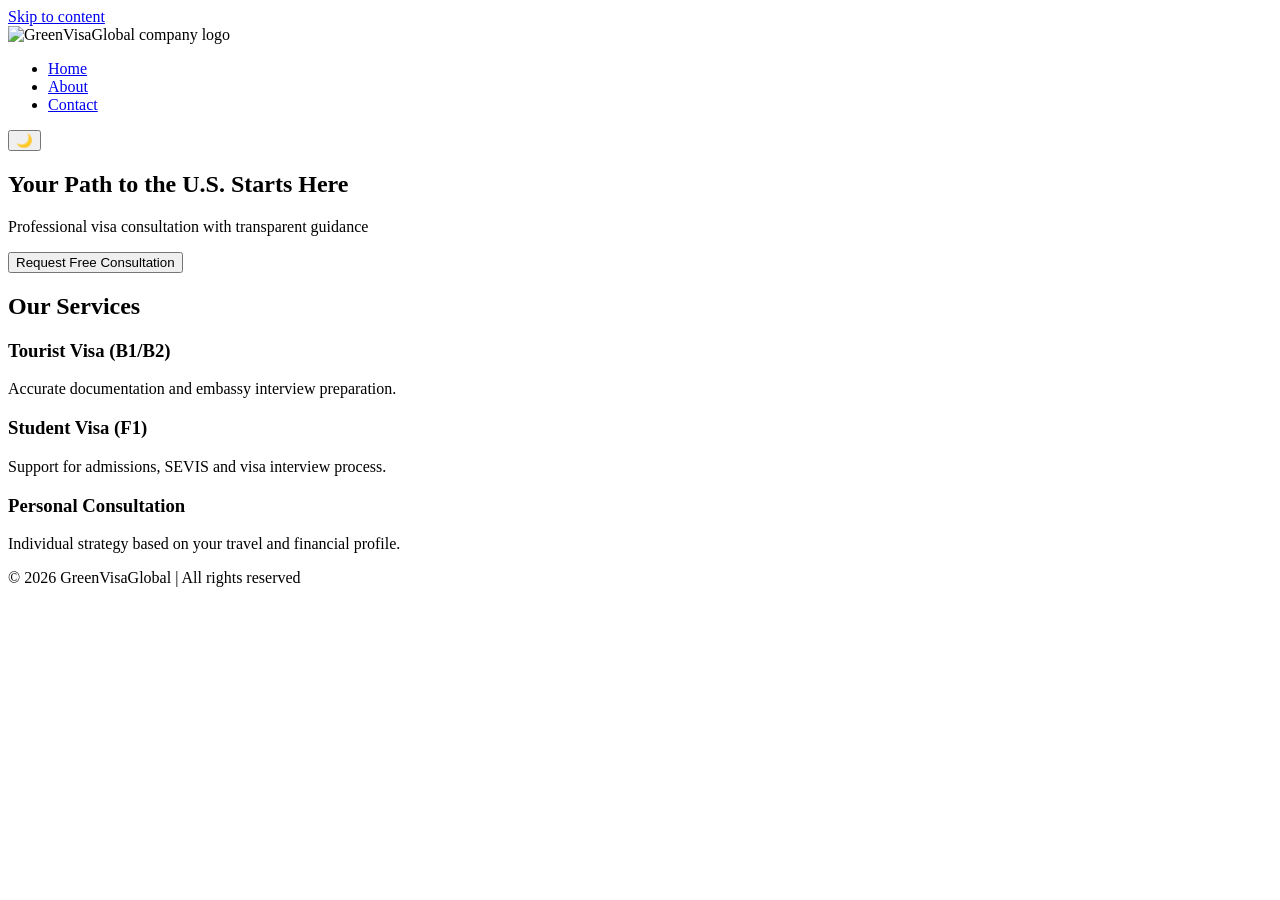
==== index.html @ d1b9c620 "Add files via upload" ====
<!doctype html>
<html lang="en">
  <head>
    <meta charset="UTF-8" />
    <meta name="viewport" content="width=device-width, initial-scale=1.0" />
    <title>GreenVisaGlobal | US Visa Assistance</title>
    <link rel="stylesheet" href="css/styles.css" />
  </head>
  <body>
    <a class="skip-link" href="#main">Skip to content</a>

    <header class="site-header">
      <div class="header-inner">
        <img
          src="images/logo.jpeg"
          alt="GreenVisaGlobal company logo"
          class="logo"
        />
        <nav aria-label="Main navigation">
          <ul class="nav-list">
            <li><a href="index.html" aria-current="page">Home</a></li>
            <li><a href="about.html">About</a></li>
            <li><a href="contact.html">Contact</a></li>
          </ul>
        </nav>
        <button id="darkToggle" aria-label="Toggle dark mode">🌙</button>
      </div>
    </header>

    <main id="main">
      <section class="hero">
        <h1>Your Path to the U.S. Starts Here</h1>
        <p>Professional visa consultation with transparent guidance</p>
        <button id="consultBtn">Request Free Consultation</button>
      </section>

      <section class="services">
        <h2>Our Services</h2>
        <div class="grid">
          <article>
            <h3>Tourist Visa (B1/B2)</h3>
            <p>Accurate documentation and embassy interview preparation.</p>
          </article>
          <article>
            <h3>Student Visa (F1)</h3>
            <p>Support for admissions, SEVIS and visa interview process.</p>
          </article>
          <article>
            <h3>Personal Consultation</h3>
            <p>
              Individual strategy based on your travel and financial profile.
            </p>
          </article>
        </div>
      </section>
    </main>

    <footer>
      <p>&copy; 2026 GreenVisaGlobal | All rights reserved</p>
    </footer>

    <script>
      document
        .getElementById("consultBtn")
        .addEventListener("click", function () {
          alert("Thank you! Please contact us using the form.");
        });
    </script>
    <script>
      const toggleBtn = document.getElementById("darkToggle");
      toggleBtn.addEventListener("click", () => {
        document.body.classList.toggle("dark");
      });
    </script>
  </body>
</html>
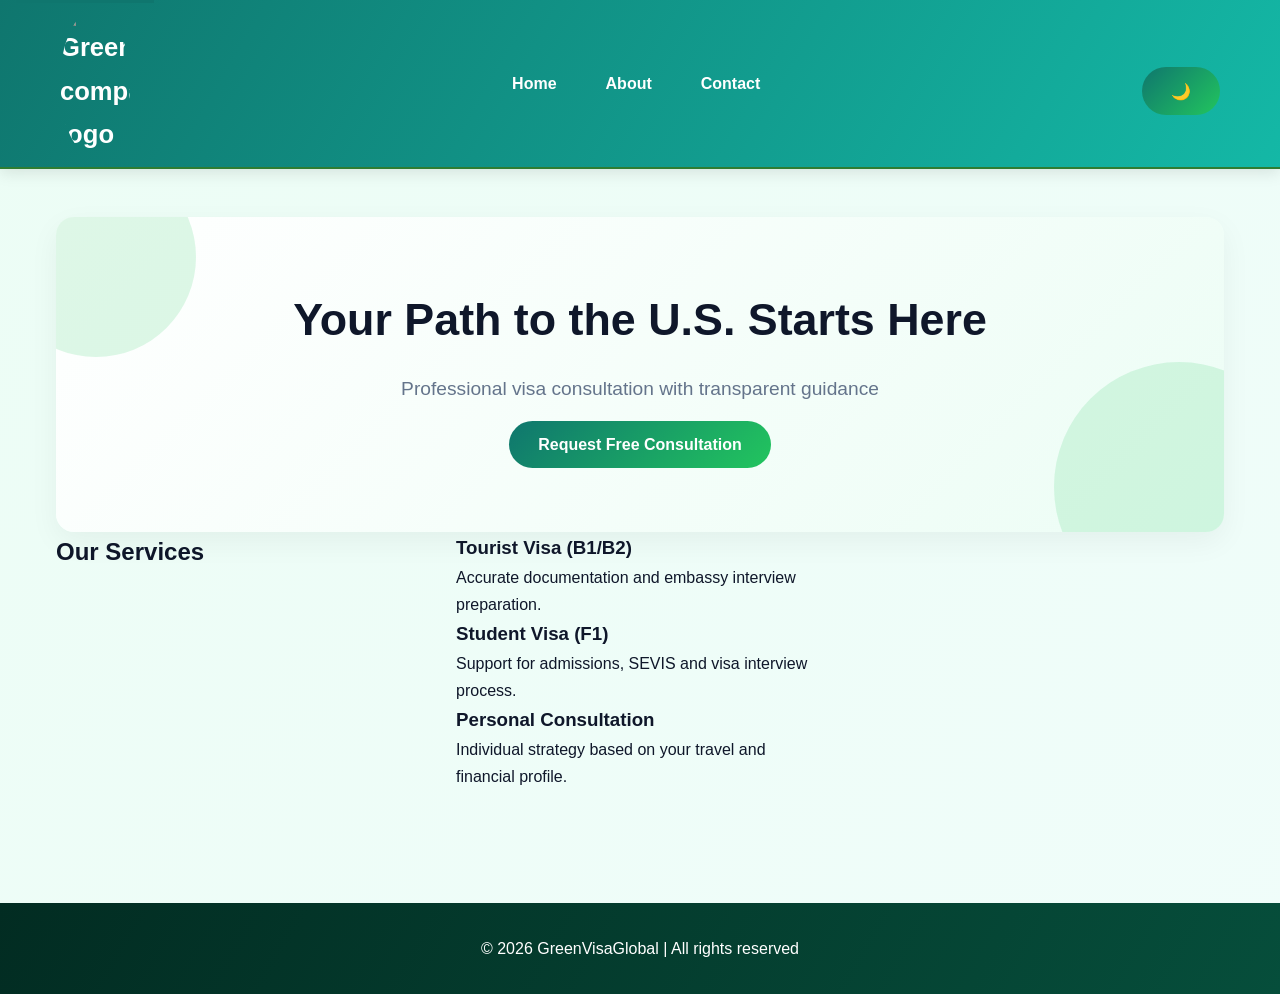
==== commit 6777b2c0: "Fix HTML formatting and update stylesheet link" ====
--- a/index.html
+++ b/index.html
@@ -4,7 +4,7 @@
     <meta charset="UTF-8" />
     <meta name="viewport" content="width=device-width, initial-scale=1.0" />
     <title>GreenVisaGlobal | US Visa Assistance</title>
-    <link rel="stylesheet" href="css/styles.css" />
+    <link rel="stylesheet" href="styles.css" />
   </head>
   <body>
     <a class="skip-link" href="#main">Skip to content</a>
@@ -74,3 +74,4 @@
     </script>
   </body>
 </html>
+
--- a/styles.css
+++ b/styles.css
@@ -0,0 +1,450 @@
+*,
+*::before,
+*::after {
+  box-sizing: border-box;
+  margin: 0;
+  padding: 0;
+}
+
+:root {
+  --primary: #0f766e;
+  --secondary: #22c55e;
+  --accent: #14b8a6;
+  --dark: #0f172a;
+  --light: #f8fafc;
+  --gray: #64748b;
+  --white: #ffffff;
+  --focus: #facc15;
+}
+
+body {
+  font-family: "Segoe UI", Tahoma, sans-serif;
+  background: linear-gradient(135deg, #ecfdf5, #f0fdfa);
+  color: var(--dark);
+  line-height: 1.7;
+}
+
+.skip-link {
+  position: absolute;
+  top: -40px;
+  left: 1rem;
+  background: var(--primary);
+  color: white;
+  padding: 0.5rem 1rem;
+  z-index: 100;
+}
+
+.skip-link:focus {
+  top: 10px;
+}
+
+header {
+  background: linear-gradient(120deg, var(--primary), var(--accent));
+  color: white;
+  box-shadow: 0 4px 15px rgba(0, 0, 0, 0.1);
+}
+
+.nav-container {
+  max-width: 1200px;
+  margin: auto;
+  padding: 1.5rem;
+  display: flex;
+  justify-content: space-between;
+  align-items: center;
+}
+
+.logo {
+  font-size: 1.6rem;
+  font-weight: bold;
+}
+
+nav ul {
+  list-style: none;
+  display: flex;
+  gap: 1.8rem;
+}
+
+nav a {
+  color: white;
+  text-decoration: none;
+  font-weight: 500;
+  position: relative;
+}
+
+nav a::after {
+  content: "";
+  position: absolute;
+  width: 0%;
+  height: 2px;
+  background: white;
+  bottom: -5px;
+  left: 0;
+  transition: 0.3s;
+}
+
+nav a:hover::after {
+  width: 100%;
+}
+
+main {
+  max-width: 1200px;
+  margin: auto;
+  padding: 3rem 1rem;
+}
+
+.hero {
+  background: linear-gradient(135deg, white, #ecfdf5);
+  border-radius: 18px;
+  padding: 4rem 2rem;
+  text-align: center;
+  box-shadow: 0 10px 30px rgba(0, 0, 0, 0.05);
+  position: relative;
+  overflow: hidden;
+}
+
+.hero::before,
+.hero::after {
+  content: "";
+  position: absolute;
+  border-radius: 50%;
+  background: rgba(34, 197, 94, 0.15);
+}
+
+.hero::before {
+  width: 200px;
+  height: 200px;
+  top: -60px;
+  left: -60px;
+}
+
+.hero::after {
+  width: 250px;
+  height: 250px;
+  bottom: -80px;
+  right: -80px;
+}
+
+.hero h1 {
+  font-size: 2.8rem;
+  margin-bottom: 1rem;
+}
+
+.hero p {
+  color: var(--gray);
+  font-size: 1.2rem;
+}
+
+button {
+  background: linear-gradient(135deg, var(--primary), var(--secondary));
+  color: white;
+  border: none;
+  padding: 0.9rem 1.8rem;
+  border-radius: 30px;
+  font-size: 1rem;
+  font-weight: bold;
+  cursor: pointer;
+  transition: 0.3s;
+  margin-top: 1rem;
+}
+
+button:hover {
+  transform: translateY(-2px);
+  box-shadow: 0 6px 15px rgba(0, 0, 0, 0.15);
+}
+
+.section {
+  background: white;
+  padding: 3rem;
+  border-radius: 18px;
+  margin-top: 3rem;
+  box-shadow: 0 10px 25px rgba(0, 0, 0, 0.06);
+}
+
+.section h2 {
+  text-align: center;
+  margin-bottom: 2rem;
+  font-size: 2rem;
+}
+
+.services {
+  display: grid;
+  gap: 2rem;
+}
+
+@media (min-width: 768px) {
+  .services {
+    grid-template-columns: repeat(3, 1fr);
+  }
+}
+
+.service-card {
+  background: linear-gradient(135deg, #ffffff, #ecfdf5);
+  border-radius: 15px;
+  padding: 2rem;
+  transition: 0.3s;
+  border: 1px solid #d1fae5;
+}
+
+.service-card:hover {
+  transform: translateY(-6px);
+  box-shadow: 0 10px 20px rgba(0, 0, 0, 0.08);
+}
+
+.service-card h3 {
+  margin-bottom: 0.8rem;
+  color: var(--primary);
+}
+
+label {
+  font-weight: 600;
+}
+
+input,
+textarea {
+  width: 100%;
+  padding: 0.8rem;
+  margin-top: 0.4rem;
+  margin-bottom: 1.2rem;
+  border-radius: 8px;
+  border: 1px solid #cbd5e1;
+}
+
+input:focus,
+textarea:focus {
+  outline: 3px solid var(--focus);
+}
+
+footer {
+  background: linear-gradient(120deg, #022c22, #064e3b);
+  color: white;
+  text-align: center;
+  padding: 2rem;
+  margin-top: 4rem;
+}
+
+@media (prefers-reduced-motion: reduce) {
+  * {
+    transition: none !important;
+  }
+}
+
+.site-header {
+  background-color: #ffffff;
+  border-bottom: 2px solid #2e7d32;
+  padding: 10px 0;
+}
+
+.header-inner {
+  max-width: 1200px;
+  margin: 0 auto;
+  padding: 0 20px;
+
+  display: flex;
+  align-items: center;
+  justify-content: space-between;
+}
+
+.logo {
+  height: 60px;
+  width: auto;
+  object-fit: contain;
+  display: block;
+  border-radius: 50%;
+}
+
+.logo:hover {
+  transform: scale(1.05);
+  transition: transform 0.3s ease;
+}
+
+.nav-list {
+  list-style: none;
+  display: flex;
+  gap: 25px;
+}
+
+.nav-list a {
+  text-decoration: none;
+  font-weight: 600;
+  color: #2e7d32;
+}
+
+.nav-list a:hover,
+.nav-list a:focus {
+  text-decoration: underline;
+}
+
+@media (max-width: 600px) {
+  .logo {
+    height: 45px;
+  }
+}
+
+.nav-list a {
+  text-decoration: none;
+  font-weight: 600;
+  color: #ffffff;
+  padding: 8px 12px;
+  border-radius: 5px;
+}
+
+.nav-list a:hover,
+.nav-list a:focus {
+  background-color: #ffffff;
+  color: #2e7d32;
+}
+.about-page {
+  background: linear-gradient(to bottom, #e8f5e9, #ffffff);
+  padding: 40px 20px;
+}
+
+.about-hero {
+  text-align: center;
+  max-width: 800px;
+  margin: 0 auto 40px;
+}
+
+.about-hero h1 {
+  font-size: 2.5rem;
+  color: #1b5e20;
+  margin-bottom: 15px;
+}
+
+.about-content {
+  max-width: 900px;
+  margin: auto;
+  background: white;
+  padding: 30px;
+  border-radius: 10px;
+  box-shadow: 0 5px 15px rgba(0, 0, 0, 0.1);
+}
+
+.about-content h2 {
+  color: #2e7d32;
+  margin-top: 20px;
+}
+
+.about-content ul {
+  padding-left: 20px;
+}
+
+.about-content li {
+  margin-bottom: 10px;
+}
+
+.about-hero h1 {
+  font-size: 2.7rem;
+  letter-spacing: 1px;
+  font-weight: 700;
+}
+
+.about-hero p {
+  font-size: 1.2rem;
+  color: #444;
+  line-height: 1.6;
+}
+
+.about-content p {
+  font-size: 1.05rem;
+  line-height: 1.8;
+  color: #333;
+}
+
+.about-content li {
+  font-size: 1rem;
+  line-height: 1.7;
+}
+
+@keyframes fadeInUp {
+  from {
+    opacity: 0;
+    transform: translateY(20px);
+  }
+  to {
+    opacity: 1;
+    transform: translateY(0);
+  }
+}
+
+.hero,
+.about-hero,
+.about-content,
+.services article {
+  animation: fadeInUp 1s ease forwards;
+}
+
+button {
+  transition: all 0.3s ease;
+}
+
+button:hover {
+  transform: translateY(-2px);
+}
+
+/* ===== DARK MODE ===== */
+
+body.dark {
+  background: #121212;
+  color: #f5f5f5;
+}
+
+body.dark .about-content,
+body.dark article {
+  background: #1e1e1e;
+  color: white;
+}
+
+body.dark .site-header {
+  background: linear-gradient(90deg, #1b5e20, #004d40);
+}
+
+body.dark footer {
+  background: #0a2e1b;
+}
+/* ===== CONTACT PAGE ===== */
+
+.contact-page {
+  padding: 40px 20px;
+  text-align: center;
+}
+
+.contact-form {
+  max-width: 600px;
+  margin: auto;
+  display: flex;
+  flex-direction: column;
+  gap: 15px;
+  background: white;
+  padding: 30px;
+  border-radius: 10px;
+  box-shadow: 0 5px 15px rgba(0, 0, 0, 0.1);
+}
+
+.contact-form input,
+.contact-form textarea,
+.contact-form select {
+  padding: 12px;
+  border: 1px solid #ccc;
+  border-radius: 5px;
+  font-size: 1rem;
+}
+
+.contact-form button {
+  background: #2e7d32;
+  color: white;
+  padding: 12px;
+  border: none;
+  cursor: pointer;
+}
+
+.contact-form button:hover {
+  background: #1b5e20;
+}
+.logo {
+  width: 70px;
+  height: auto;
+  border-radius: 50%;
+}
+select:invalid {
+  color: #777;
+}
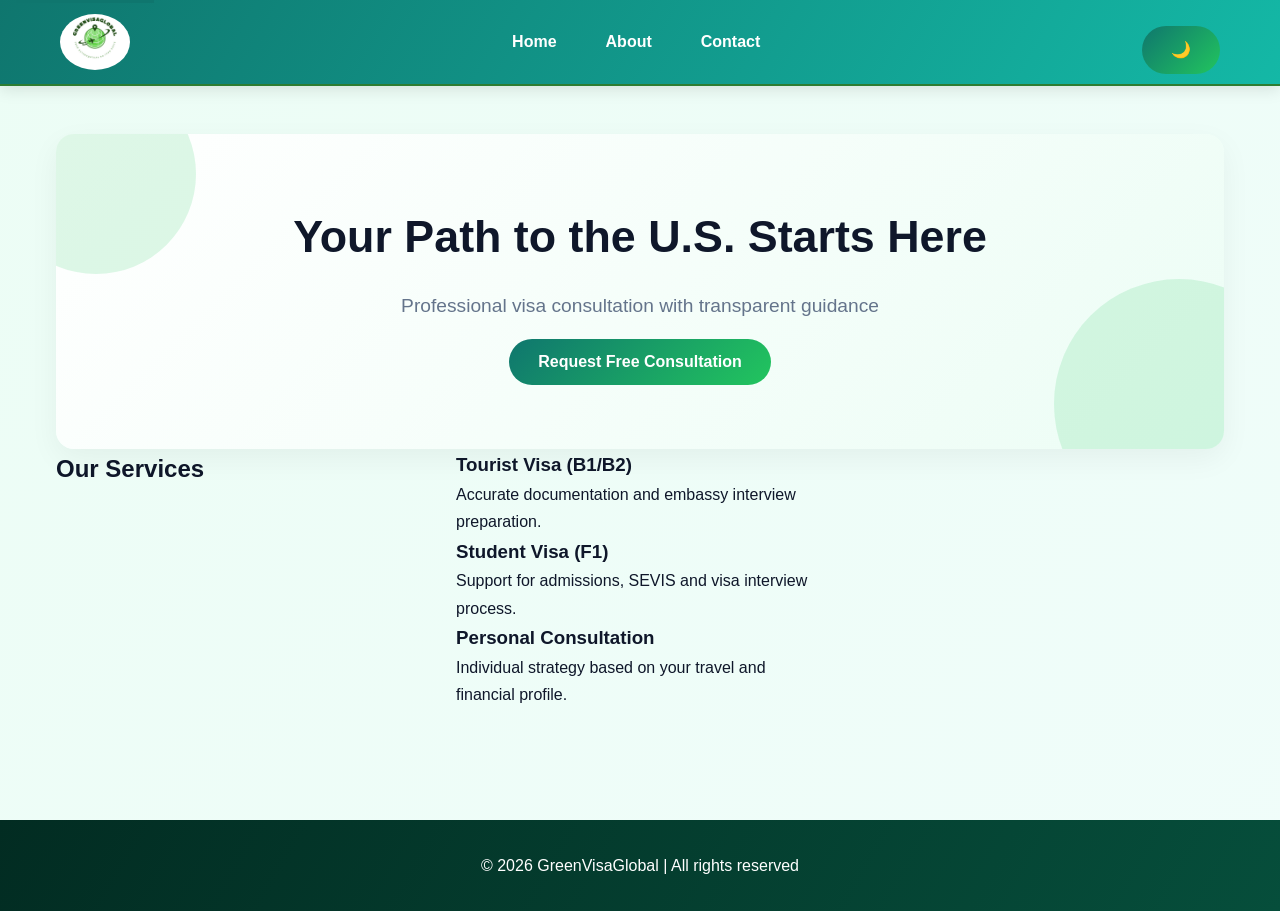
==== commit 9fbd6eb7: "Fix HTML formatting and update logo path" ====
--- a/index.html
+++ b/index.html
@@ -12,7 +12,7 @@
     <header class="site-header">
       <div class="header-inner">
         <img
-          src="images/logo.jpeg"
+          src="logo.jpeg"
           alt="GreenVisaGlobal company logo"
           class="logo"
         />
@@ -75,3 +75,4 @@
   </body>
 </html>
 
+
